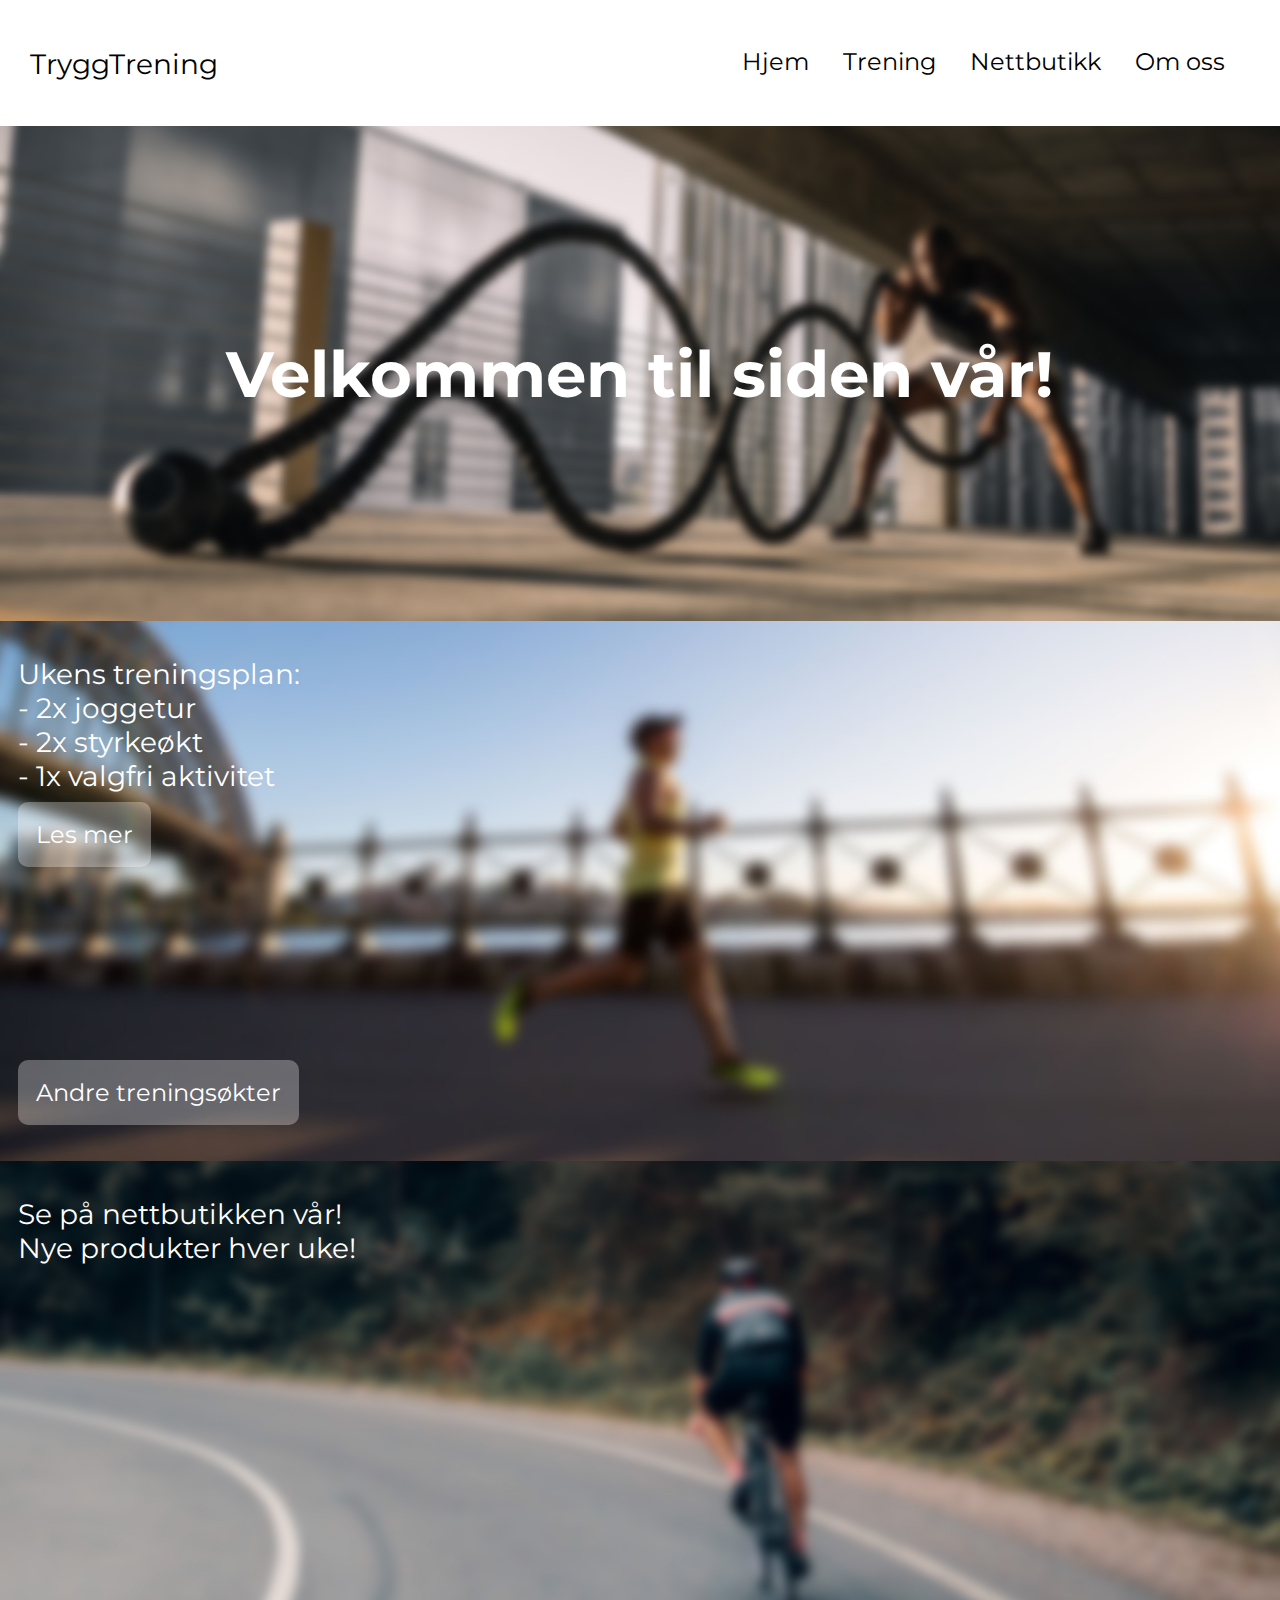
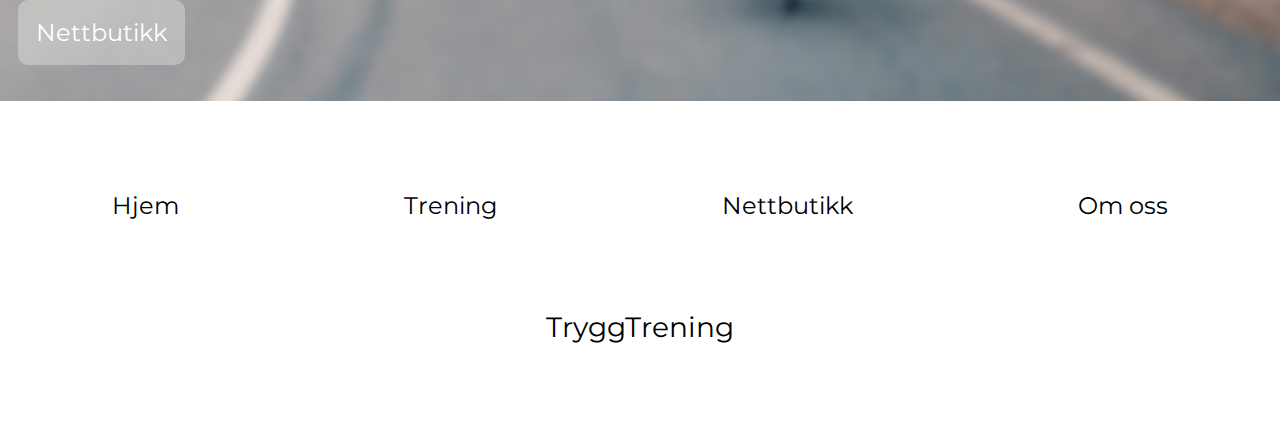
==== index.html @ a19518f9 "upload 1" ====
<!DOCTYPE html>
<html lang="en">
<head>
    <meta charset="UTF-8">
    <meta http-equiv="X-UA-Compatible" content="IE=edge">
    <meta name="viewport" content="width=device-width, initial-scale=1.0">
    <link rel="stylesheet" href="index.css">
    <link rel="stylesheet" href="nav.css">
    <link href="https://fonts.googleapis.com/css2?family=Montserrat&display=swap" rel="stylesheet">
    <title>Hjem</title>
</head>

<!--Start of Tawk.to Script-->
<script type="text/javascript">
    var Tawk_API=Tawk_API||{}, Tawk_LoadStart=new Date();
    (function(){
    var s1=document.createElement("script"),s0=document.getElementsByTagName("script")[0];
    s1.async=true;
    s1.src='https://embed.tawk.to/60537c0df7ce182709318557/1f131p67c';
    s1.charset='UTF-8';
    s1.setAttribute('crossorigin','*');
    s0.parentNode.insertBefore(s1,s0);
    })();
    </script>
    <!--End of Tawk.to Script-->

<body>
    <!-- Navigasjon -->
    <nav class="navigasjon" role="navigation">
        
        <div class="logotext">
            <div>
                <a href="index.html">TryggTrening</a>
            </div>
        </div>

        <div class="nav1">
            <a href="index.html">Hjem</a>
            <a href="trening.html">Trening</a>
            <a href="nettbutikk.html">Nettbutikk</a>
            <a href="omoss.html">Om oss</a>
        </div>

        <div id="mySidenav" class="sidenav">
            <a href="javascript:void(0)" class="closebtn" onclick="closeNav()">&times;</a>
            <a href="index.html">Hjem</a>
            <a href="trening.html">Trening</a>
            <a href="nettbutikk.html">Nettbutikk</a>
            <a href="omoss.html">Om oss</a>
        </div>
        <span id="hamburger" onclick="openNav()">&#9776;</span>
    </nav> 
    <script src="nav.js"></script>

    <!-- Innhold -->
    <div class="grid">
        <div class="informasjon">
            <h1>Velkommen til siden vår!</h1>
        </div>
        
        <div class="ukens_treningsgruppe">
            <div class="boks1_trening">
                <p>Ukens treningsplan:</p>
                <p>- 2x joggetur</p>
                <p>- 2x styrkeøkt</p>
                <p>- 1x valgfri aktivitet</p>
                <a class="knapp1" href="trening.html"><button>Les mer</button></a> 
            </div>
            <div class="boks2_trening">
                <a class="knapp2" href="trening.html"><button>Andre treningsøkter</button></a>
            </div>
        </div>
        
        <div class="se_nettbutikk">
            <div class="boks1_nettbutikk">
                <p>Se på nettbutikken vår!</p>
                <p>Nye produkter hver uke!</p>
            </div>
            <div class="boks2_nettbutikk">
                <a class="knapp3" href="nettbutikk.html"><button>Nettbutikk</button></a>
            </div>
        </div>
    </div>

    <!-- Footer -->
    <footer>
        <div class="Hjem">
            <a href="index.html">Hjem</a>
        </div>
        <div class="Trening">
            <a href="trening.html">Trening</a>
        </div>
        <div class="Nettbutikk">
            <a href="nettbutikk.html">Nettbutikk</a>
        </div>
        <div class="Kontakt_oss">
            <a href="omoss.html">Om oss</a>
        </div>
    </footer>
    <div class="nedre_footer">
        <a href="index.html">TryggTrening</a>
    </div>


</body>

</html>
---- index.css ----
/*------------------------------------------------------*/
/*------------------------------------------------------*/
/*------------------------------------------------------*/

 *{
    margin: 0;
    padding: 0;
}

body {
    background-color: rgba(0, 0, 0, 0.1);
}

/*------------------------------------------------------*/
/*------------------------------------------------------*/
/*------------------------------------------------------*/

.grid {
    display: grid;
    grid-template-areas: 
        "informasjon"
        "ukens_treningsgruppe"
        "se_nettbutikk";
}

/*------------------------------------------------------*/
/*------------------------------------------------------*/
/*------------------------------------------------------*/

.informasjon, .ukens_treningsgruppe, .se_nettbutikk {
    background-size: cover;
    background-position: center;
    color: white;
}

/*------------------------------------------------------*/
/*------------------------------------------------------*/
/*------------------------------------------------------*/

.informasjon {
    display: flex;
    justify-content: center;
    align-items: center;
    grid-area: informasjon;
    background-image: url(/Bilder/Trening-bygning.jpg);
}

/*------------------------------------------------------*/
/*------------------------------------------------------*/
/*------------------------------------------------------*/

.ukens_treningsgruppe {
    display: flex;
    flex-direction: column;
    justify-content: space-between;
    padding-left: 2vh;
    padding-top: 4vh;
    grid-area: ukens_treningsgruppe;
    background-image: url(/Bilder/løping1.jpg);
}

.boks1_trening {
    align-items: top;
}

.boks2_trening {
    align-items: bottom;
    padding-bottom: 4vh;
}

/*------------------------------------------------------*/
/*------------------------------------------------------*/
/*------------------------------------------------------*/

.se_nettbutikk {
    display: flex;
    flex-direction: column;
    justify-content: space-between;
    padding-left: 2vh;
    padding-top: 4vh;
    grid-area: se_nettbutikk;
    background-image: url(/Bilder/Sykling.jpg);
}

.boks1_nettbutikk {
    align-items: top;
}

.boks2_nettbutikk {
    align-items: bottom;
    padding-bottom: 4vh;
}

/*------------------------------------------------------*/
/*------------------------------------------------------*/
/*------------------------------------------------------*/

button {
    color: white;
    transition: 0.25s;
    padding: 2vh 2vh 2vh 2vh;
    background-color: rgba(255, 255, 255, 0.3);
    border-radius: 10px;
    border: transparent;
    margin-top: 1vh;
}
button:hover {
    color: #D90011;
    transition: 0.25s;
    cursor: pointer;
    background-color: rgba(255, 255, 255, 0.6);
}

/*------------------------------------------------------*/
/*------------------------------------------------------*/
/*------------------------------------------------------*/

@media (min-width: 320px) {
    p {font-size: 20px;}
    button {font-size: 16px;}
    .grid {grid-template-rows: 40vh 50vh 40vh;}
    h1 {font-size: 24px;}
}

@media (min-width: 768px) {
    p {font-size: 24px;}
    button {font-size: 20px;}
    .grid {grid-template-rows: 50vh 50vh 50vh;}
    h1 {font-size: 48px;}
}

@media (min-width: 1024px) {
    p {font-size: 28px;}
    button {font-size: 24px;}  
    .grid {grid-template-rows: 55vh 60vh 60vh;}
    h1 {font-size: 64px;}
}

@media (min-width: 2560px) {
    p {font-size: 56px;}
    button {font-size: 42px;}
    h1 {font-size: 104px;}
}

/*------------------------------------------------------*/
/*------------------------------------------------------*/
/*------------------------------------------------------*/
---- nav.css ----
/*------------------------------------------------------*/
/*------------------------------------------------------*/
/*------------------------------------------------------*/

* {
    font-family: 'Montserrat', sans-serif;
}

.navigasjon{
    padding-top: 3vh;
    padding-bottom: 5vh;
    display: flex;
    flex-direction: row;
    background-color: white;
}

/*------------------------------------------------------*/
/*------------------------------------------------------*/
/*------------------------------------------------------*/

.logotext a {
    padding-left: 30px;
    text-decoration: none;
    font-size: 28px;
    color: black;
    display: block;
    padding-top: 20px;
}
.logotext a:hover {
    color: #D90011;
    transition: 0.25s;
}

/*------------------------------------------------------*/
/*------------------------------------------------------*/
/*------------------------------------------------------*/

#hamburger{
    padding-right: 40px;
    display: block;
    font-size: 45px;
    cursor: pointer;
    right: 0;
    position: absolute;
}
#hamburger:hover{
    color: #D90011;
    transition: 0.25s;
}

/*Hamburgermeny*/
.sidenav {
    height: 100%;
    width: 0;
    position: fixed;
    z-index: 2;
    top: 0;
    right: 0;
    background-color: white;
    overflow-x: hidden;
    transition: 0.25s;
    padding-top: 10px;
}

.sidenav a {
    padding: 8px 8px 8px 32px;
    text-decoration: none;
    font-size: 25px;
    color: black;
    display: block;
    transition: 0.25s;
}

.sidenav a:hover {
    color: #D90011;
    transition: 0.25s;
}

.sidenav .closebtn {
    position: absolute;
    top: 0;
    right: 25px;
    margin-left: 50px;
}

/*------------------------------------------------------*/
/*------------------------------------------------------*/
/*------------------------------------------------------*/

.nav1 {
    padding-right: 40px;
    display: block;
    right: 0;
    position: absolute;
    cursor:initial;
    padding-top: 20px;
}

.nav1 a {
    text-decoration: none;
    color: black;
    transition: 0.25s;
    padding-left: 15px;
    padding-right: 15px;
}

.nav1 a:hover {
    color: #D90011;
    transition: 0.25s;
}

/*------------------------------------------------------*/
/*------------------------------------------------------*/
/*------------------------------------------------------*/

footer {
    padding-top: 10vh;
    padding-bottom: 10vh;
    text-align: center;
    display: flex;
    flex-direction: row;
    background-color: white;
}

.Hjem, .Trening, .Nettbutikk, .Kontakt_oss {
    border: none;
    flex-grow: 1;
}

footer a {
    text-decoration: none;
    transition: 0.25s;
    color: black;
}
footer a:hover {
    color: #D90011;
    transition: 0.25s;
}

.nedre_footer {
    text-align: center;
    height: 12.5vh;
    background-color: white;
}

.nedre_footer a {
    text-decoration: none;
    font-size: 28px;
    color: black;
    transition: 0.25s;
}

.nedre_footer a:hover {
    color: #D90011;
    transition: 0.25s;
}

/*------------------------------------------------------*/
/*------------------------------------------------------*/
/*------------------------------------------------------*/

@media (min-width: 320px) {
    footer a {font-size: 12px;}
    .sidenav a {font-size: 20px;}
    .sidenav .closebtn {font-size: 40px;}
}

@media (min-width: 768px) {
    footer a {font-size: 20px;}
    .sidenav a {font-size: 24px;}
    .sidenav .closebtn {font-size: 40px;}
}

@media (max-width:768px) {
    .nav1 {display: none;}
    .logotext a {font-size: 24px;}
    .nedre_footer a {font-size: 24px;}
}

@media (min-width:769px) {
    .sidenav {display: none;}
    #hamburger {display: none;}
    .nav1 a {font-size: 20px;}
    .logotext a {font-size: 24px;}
}

@media (min-width: 1024px) {
    footer a {font-size: 24px;}
    .nav1 a {font-size: 24px;}
    .logotext a {font-size: 28px;}
}

@media (min-width: 1440px) { 
    footer a {font-size: 28px;}
    .nav1 a {font-size: 28px;}
    .logotext a {font-size: 32px;}
}
/*------------------------------------------------------*/
/*------------------------------------------------------*/
/*------------------------------------------------------*/

iframe {
    width: 50px;
    height: 100px;
}
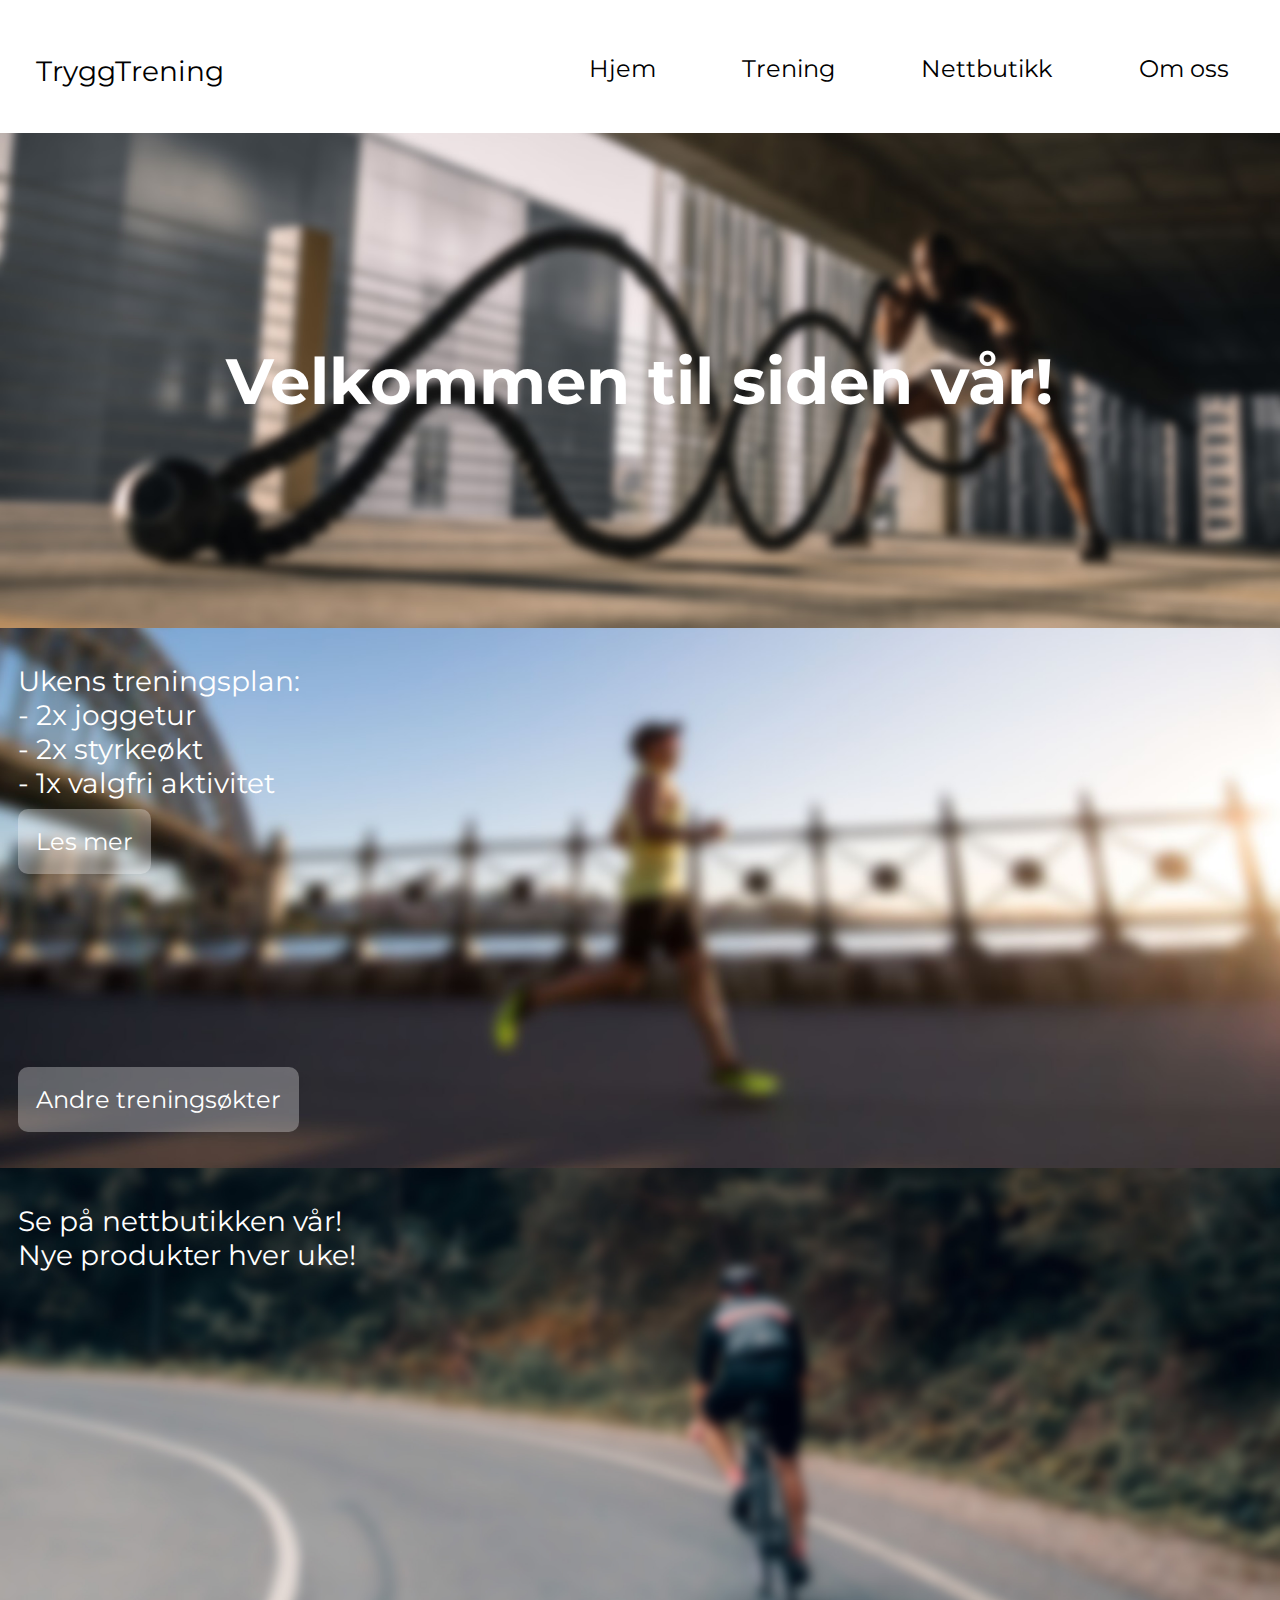
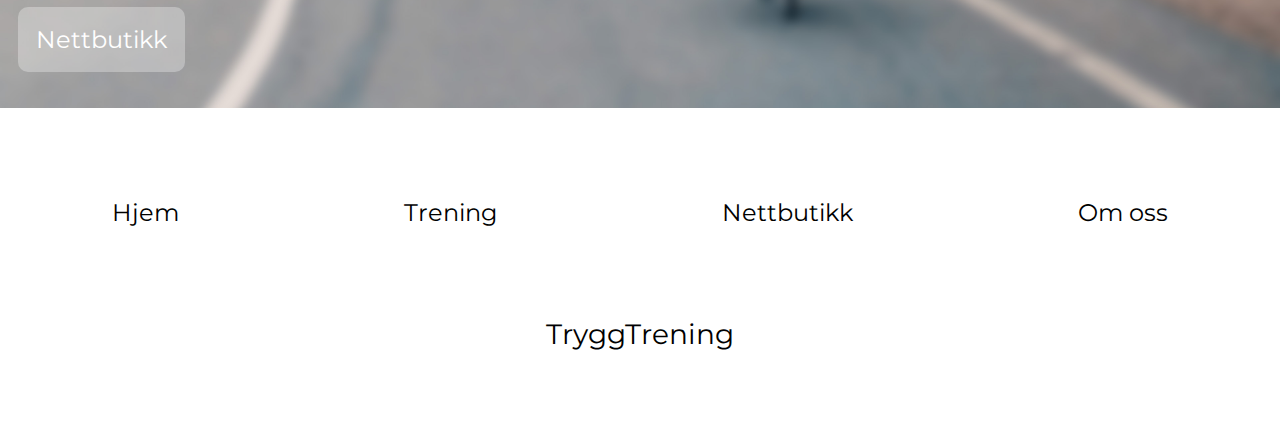
==== commit e8ccabef: "oppdatering 1" ====
--- a/index.html
+++ b/index.html
@@ -1,5 +1,6 @@
 <!DOCTYPE html>
 <html lang="en">
+
 <head>
     <meta charset="UTF-8">
     <meta http-equiv="X-UA-Compatible" content="IE=edge">
@@ -10,8 +11,8 @@
     <title>Hjem</title>
 </head>
 
-<!--Start of Tawk.to Script-->
-<script type="text/javascript">
+<!--Start of Tawk.to Script--
+    <script type="text/javascript">
     var Tawk_API=Tawk_API||{}, Tawk_LoadStart=new Date();
     (function(){
     var s1=document.createElement("script"),s0=document.getElementsByTagName("script")[0];
@@ -22,7 +23,8 @@
     s0.parentNode.insertBefore(s1,s0);
     })();
     </script>
-    <!--End of Tawk.to Script-->
+    <!-End of Tawk.to Script-->
+
 
 <body>
     <!-- Navigasjon -->
--- a/index.css
+++ b/index.css
@@ -2,7 +2,7 @@
 /*------------------------------------------------------*/
 /*------------------------------------------------------*/
 
- *{
+*{
     margin: 0;
     padding: 0;
 }
--- a/nav.css
+++ b/nav.css
@@ -19,12 +19,12 @@
 /*------------------------------------------------------*/
 
 .logotext a {
-    padding-left: 30px;
+    margin-left: 4vh;
     text-decoration: none;
     font-size: 28px;
     color: black;
     display: block;
-    padding-top: 20px;
+    padding-top: 3vh;
 }
 .logotext a:hover {
     color: #D90011;
@@ -88,20 +88,22 @@
 /*------------------------------------------------------*/
 
 .nav1 {
-    padding-right: 40px;
-    display: block;
+    display: flex;
+    flex-direction: row;
     right: 0;
     position: absolute;
     cursor:initial;
-    padding-top: 20px;
+    padding-top: 3vh;
+    width: 50%;
+    text-align: right;
+    margin-right: 4vw;
+    justify-content: space-between;
 }
 
 .nav1 a {
     text-decoration: none;
     color: black;
     transition: 0.25s;
-    padding-left: 15px;
-    padding-right: 15px;
 }
 
 .nav1 a:hover {
@@ -182,25 +184,30 @@
     #hamburger {display: none;}
     .nav1 a {font-size: 20px;}
     .logotext a {font-size: 24px;}
+    .nedre_footer a {font-size: 24px;}
 }
 
 @media (min-width: 1024px) {
     footer a {font-size: 24px;}
     .nav1 a {font-size: 24px;}
     .logotext a {font-size: 28px;}
+    .nedre_footer a {font-size: 28px;}
 }
 
 @media (min-width: 1440px) { 
     footer a {font-size: 28px;}
     .nav1 a {font-size: 28px;}
     .logotext a {font-size: 32px;}
-}
-/*------------------------------------------------------*/
-/*------------------------------------------------------*/
-/*------------------------------------------------------*/
-
-iframe {
-    width: 50px;
-    height: 100px;
-}
-
+    .nedre_footer a {font-size: 32px;}
+}
+
+@media (min-width: 2560px) {
+    footer a {font-size: 50px;}
+    .nav1 a {font-size: 50px;}
+    .logotext a {font-size: 60px;}
+    .nedre_footer a {font-size: 60px;}
+}
+
+/*------------------------------------------------------*/
+/*------------------------------------------------------*/
+/*------------------------------------------------------*/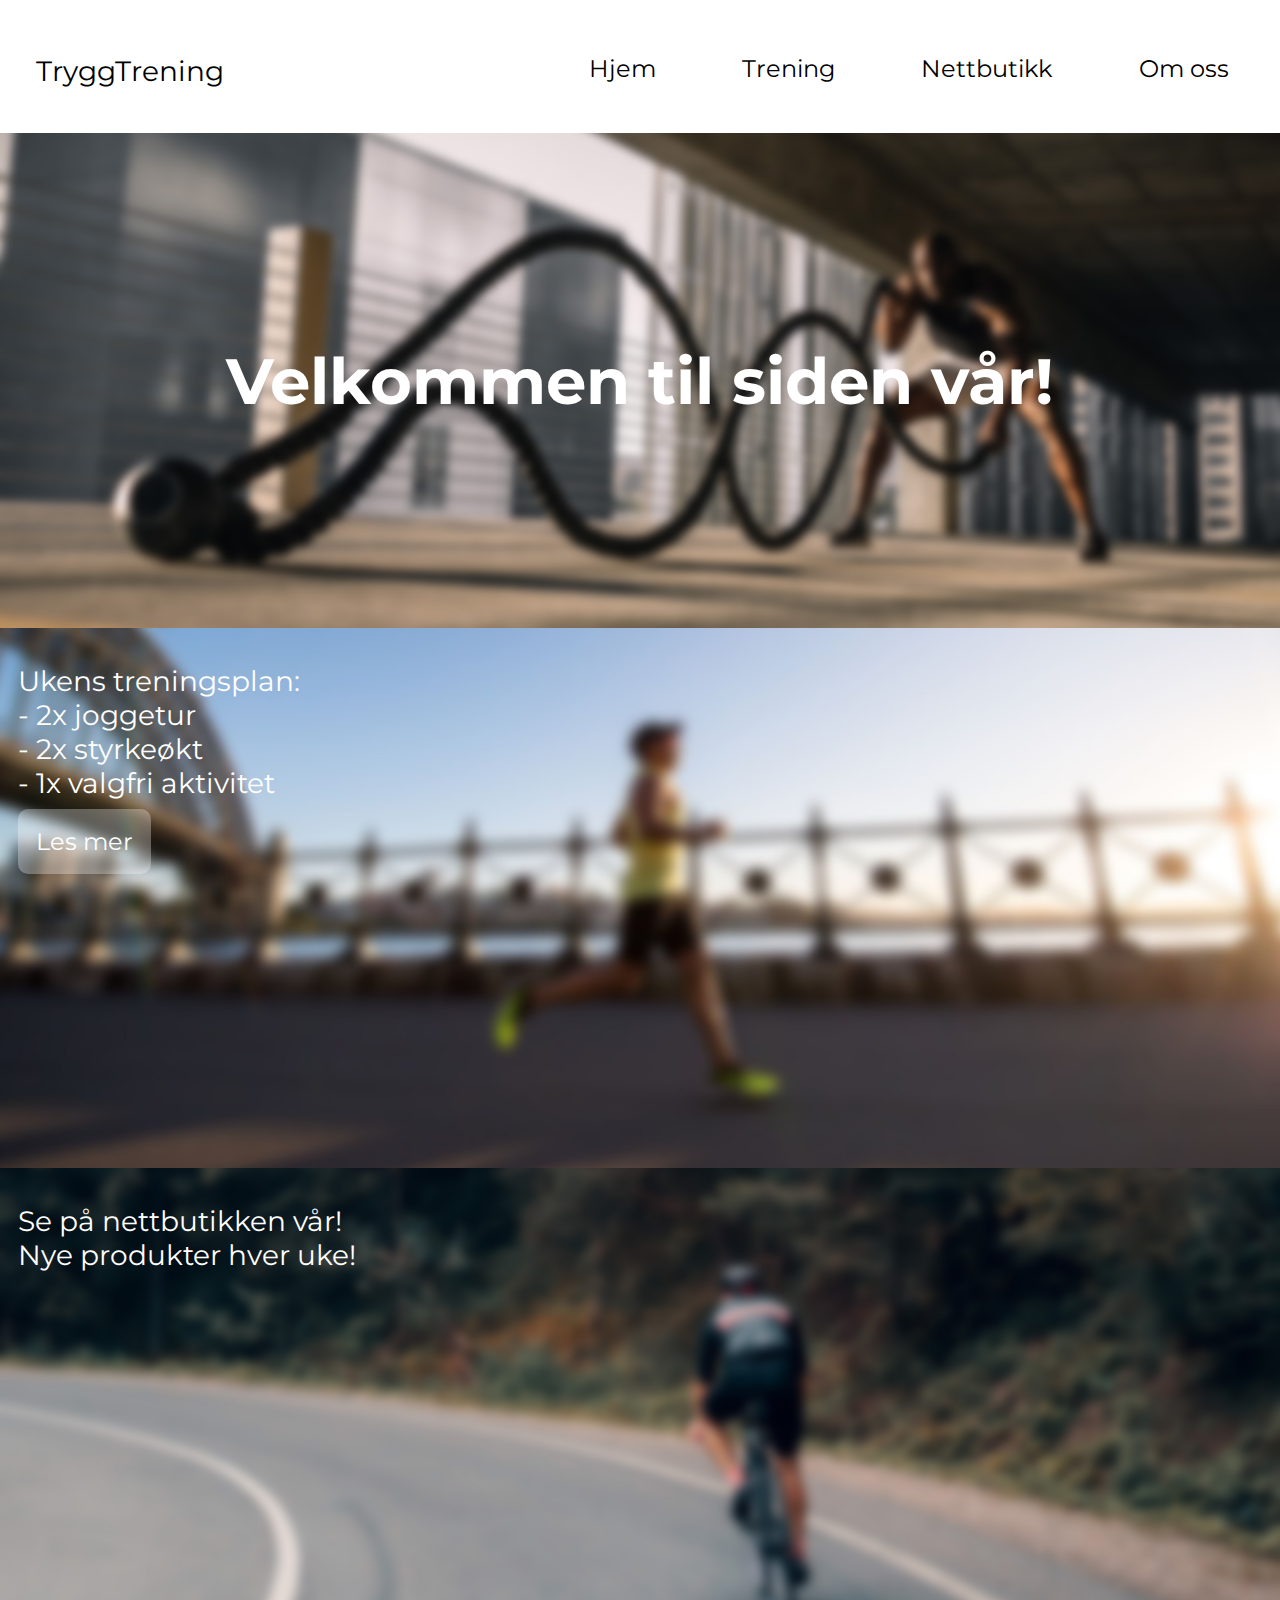
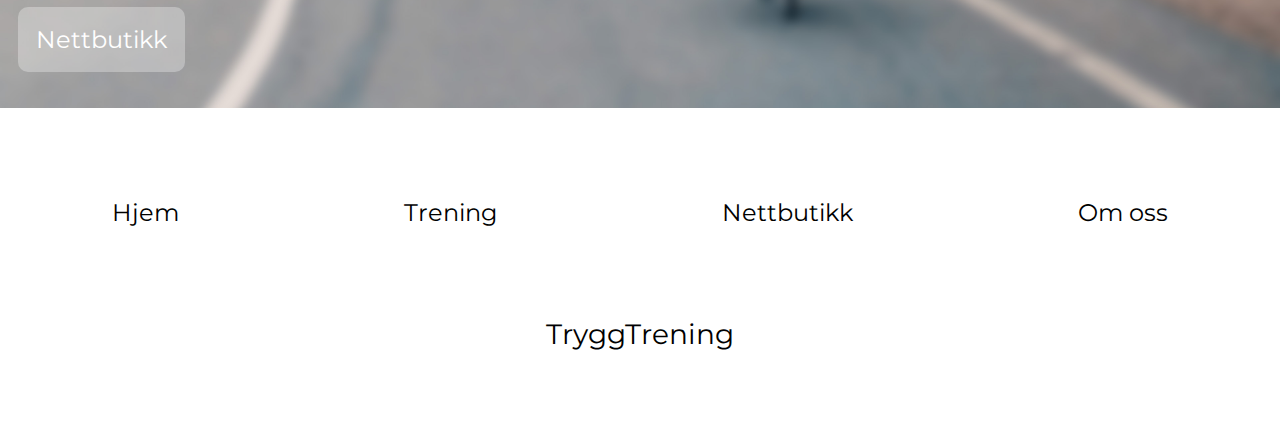
==== commit baa436e8: "update" ====
--- a/index.html
+++ b/index.html
@@ -68,9 +68,9 @@
                 <p>- 1x valgfri aktivitet</p>
                 <a class="knapp1" href="trening.html"><button>Les mer</button></a> 
             </div>
-            <div class="boks2_trening">
+            <!--<div class="boks2_trening">
                 <a class="knapp2" href="trening.html"><button>Andre treningsøkter</button></a>
-            </div>
+            </div>-->
         </div>
         
         <div class="se_nettbutikk">
